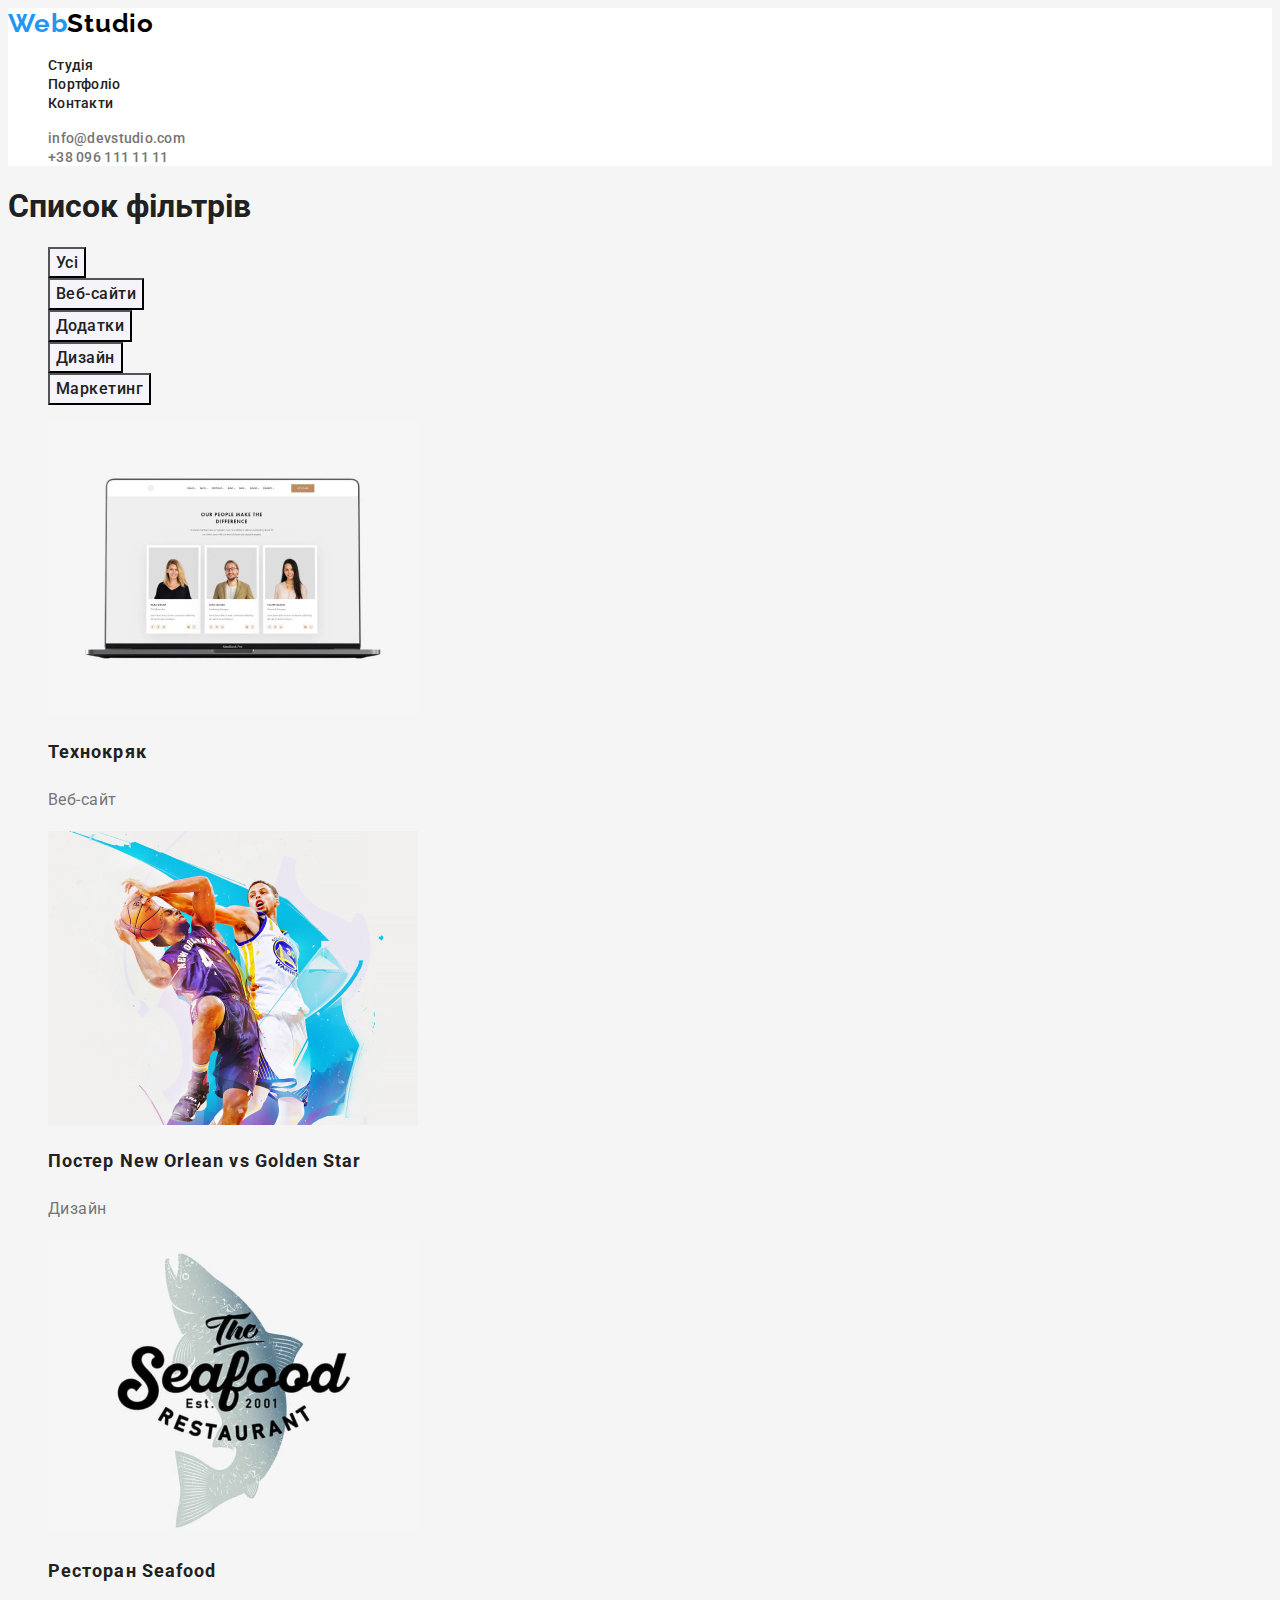
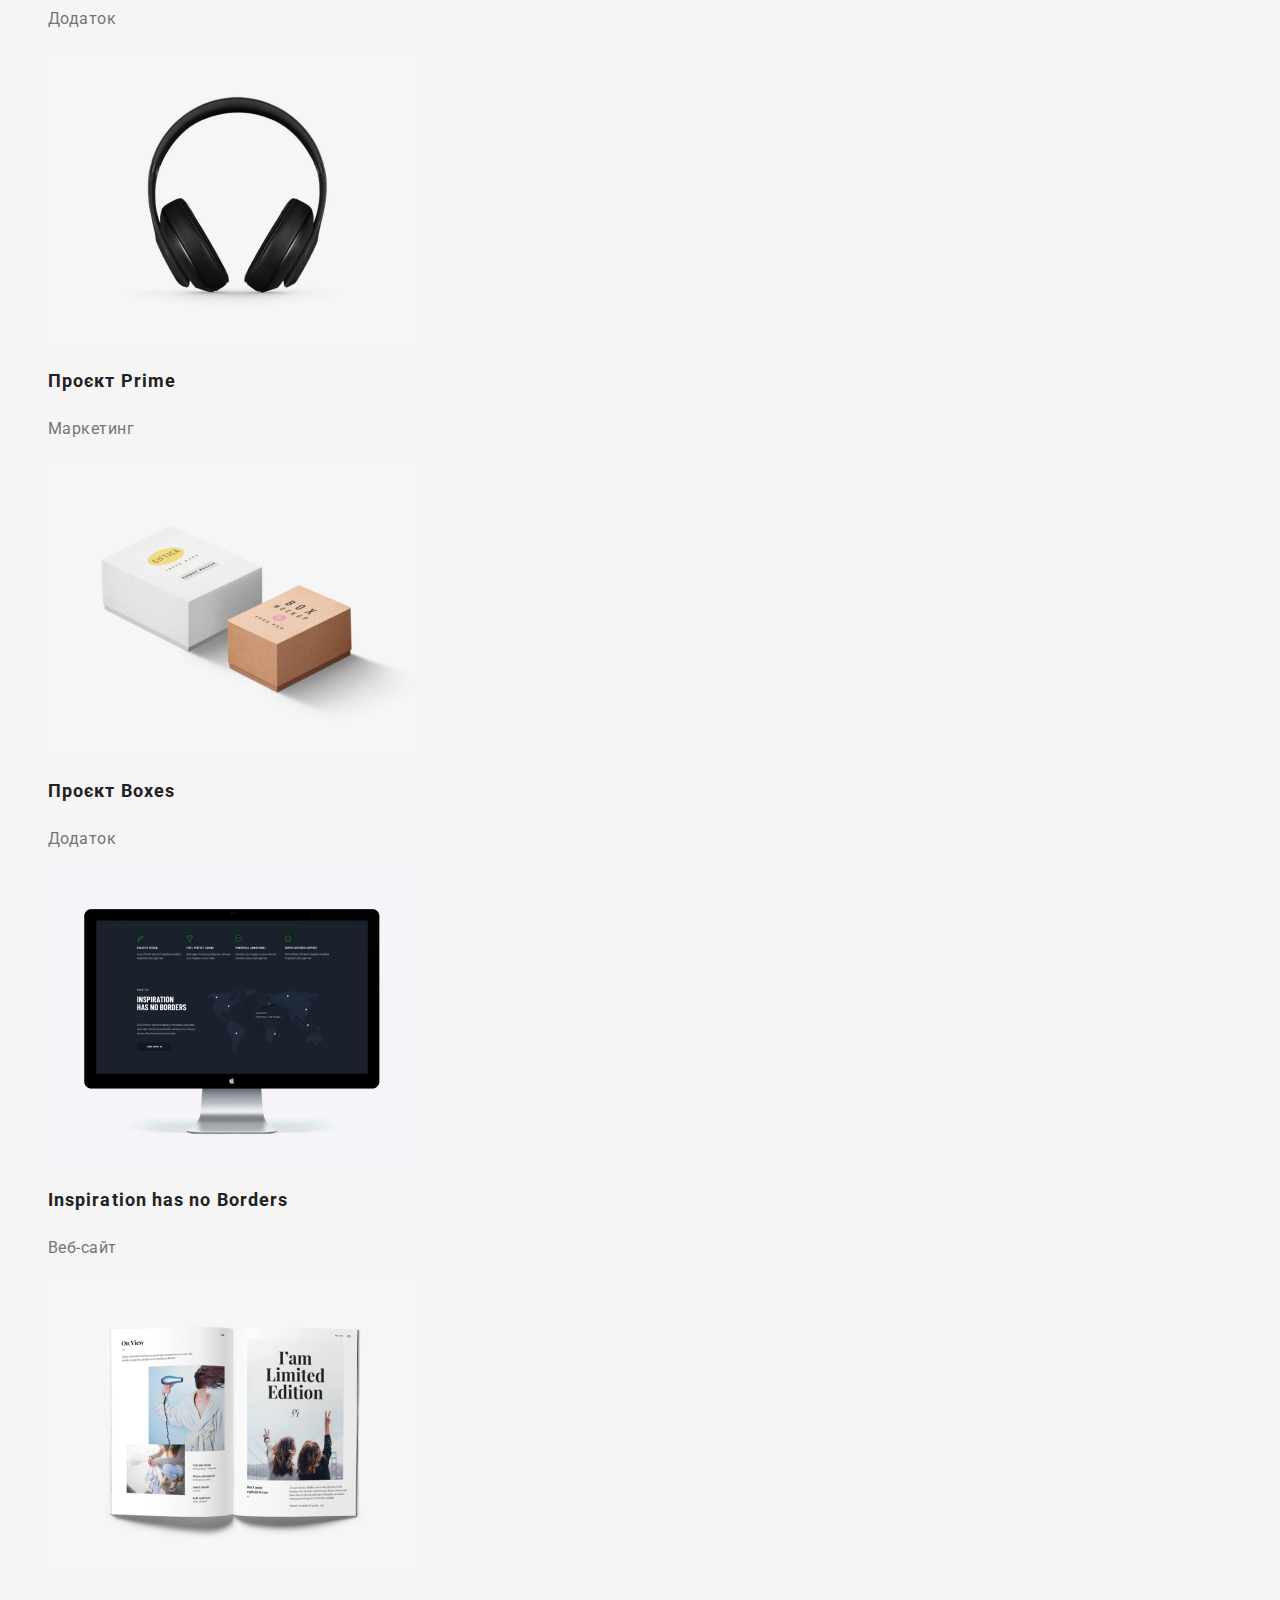
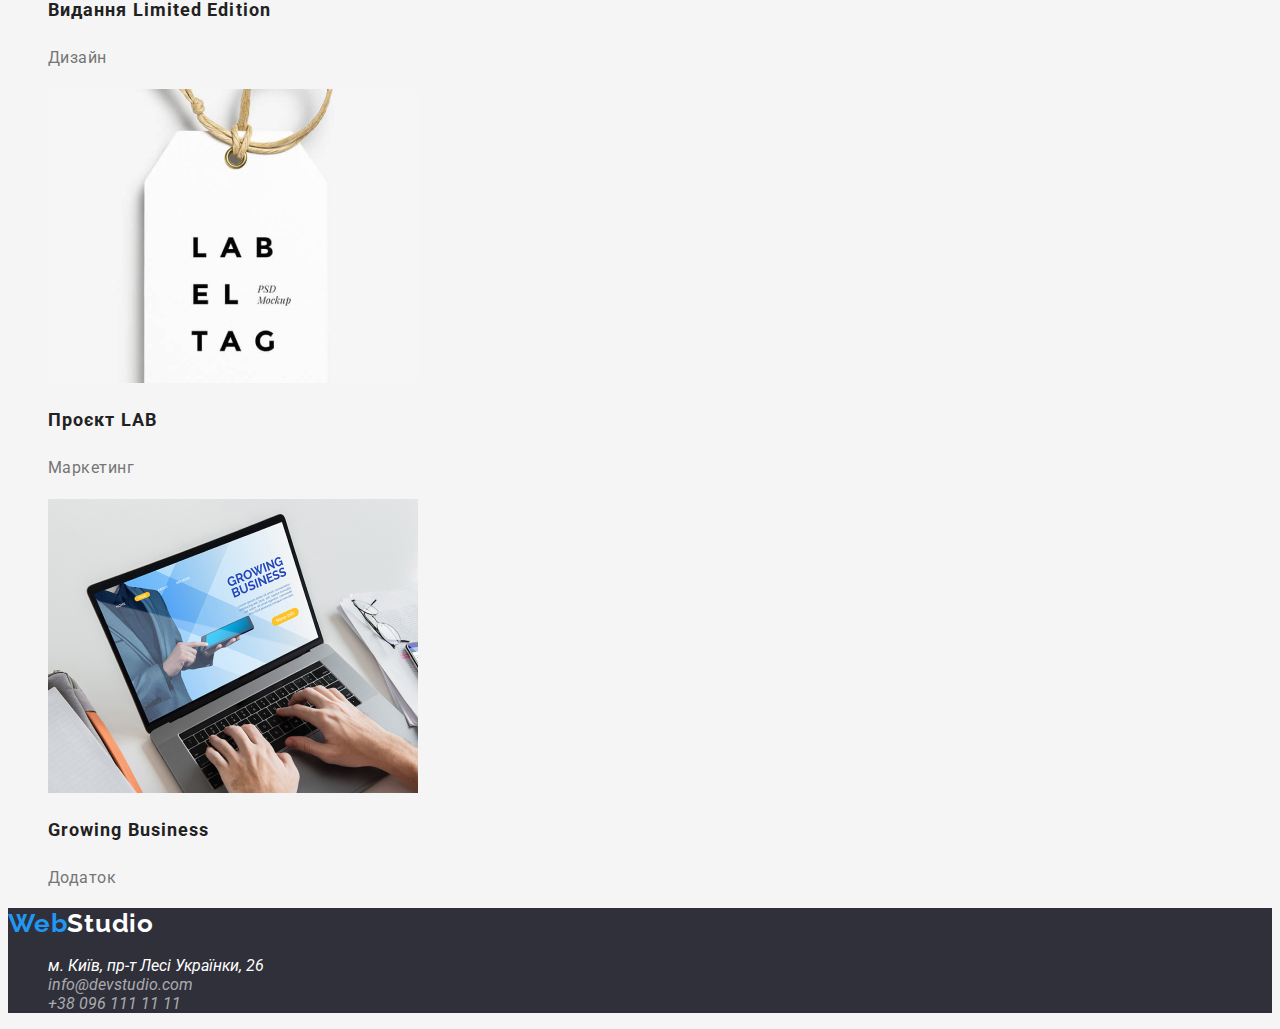
==== portfolio.html @ 04b83191 "update 1" ====
<!DOCTYPE html>
<html lang="uk">
  <head>
    <meta charset="UTF-8" />
    <meta http-equiv="X-UA-Compatible" content="IE=edge" />
    <meta name="viewport" content="width=device-width, initial-scale=1.0" />
    <title>Document</title>
    <link
      href="https://fonts.googleapis.com/css2?family=Raleway:wght@700&family=Roboto:wght@400;500;700;900&display=swap"
      rel="stylesheet"
    />
    <link rel="stylesheet" href="./css/styles.css" />
  </head>
  <body>
    <header class="page-header">
      <nav>
        <a href="" class="logo">Web<span class="logo-studio" lang="en">Studio</span></a>
        <ul class="site-nav">
          <li><a href="./index.html" class="link">Студія</a></li>
          <li><a href="./portfolio.html" class="link">Портфоліо</a></li>
          <li><a href="" class="link">Контакти</a></li>
        </ul>
      </nav>
      <ul class="site-contact">
        <li><a href="mailto:info@devstudio.com" class="link">info@devstudio.com</a></li>
        <li><a href="tel:+380961111111" class="link">+38 096 111 11 11</a></li>
      </ul>
    </header>
    <main>
      <section>
        <h1>Список фільтрів</h1>
        <ul class="buton-list">
          <li><button type="button" class="button-name">Усі</button></li>
          <li><button type="button" class="button-name">Веб-сайти</button></li>
          <li><button type="button" class="button-name">Додатки</button></li>
          <li><button type="button" class="button-name">Дизайн</button></li>
          <li><button type="button" class="button-name">Маркетинг</button></li>
        </ul>
      </section>
      <section>
        <ul>
          <li>
            <img src="./images/img2.1.jpg" alt="Дві жінки та чоловік" width="370" />
            <div>
              <h2 class="list-title">Технокряк</h2>
              <p class="text-description">Веб-сайт</p>
            </div>
          </li>
          <li>
            <img src="./images/img2.2.jpg" alt="Дві баскетболісти" width="370" />
            <div>
              <h2 class="list-title">Постер New Orlean vs Golden Star</h2>
              <p class="text-description">Дизайн</p>
            </div>
          </li>
          <li>
            <img src="./images/img2.3.jpg" alt="Лого ресторану" width="370" />
            <div>
              <h2 class="list-title">Ресторан Seafood</h2>
              <p class="text-description">Додаток</p>
            </div>
          </li>
          <li>
            <img src="./images/img2.4.jpg" alt="Навушники" width="370" />
            <div>
              <h2 class="list-title">Проєкт Prime</h2>
              <p class="text-description">Маркетинг</p>
            </div>
          </li>
          <li>
            <img src="./images/img2.5.jpg" alt="Дві коробки" width="370" />
            <div>
              <h2 class="list-title">Проєкт Boxes</h2>
              <p class="text-description">Додаток</p>
            </div>
          </li>
          <li>
            <img src="./images/img2.6.jpg" alt="Монітор комп'ютера" width="370" />
            <div>
              <h2 class="list-title">Inspiration has no Borders</h2>
              <p class="text-description">Веб-сайт</p>
            </div>
          </li>
          <li>
            <img src="./images/img2.7.jpg" alt="Розгорнута книга" width="370" />
            <div>
              <h2 class="list-title">Видання Limited Edition</h2>
              <p class="text-description">Дизайн</p>
            </div>
          </li>
          <li>
            <img src="./images/img2.8.jpg" alt="Брелок" width="370" />
            <div>
              <h2 class="list-title">Проєкт LAB</h2>
              <p class="text-description">Маркетинг</p>
            </div>
          </li>
          <li>
            <img src="./images/img2.9.jpg" alt="Друкування на ноутбуці" width="370" />
            <div>
              <h2 class="list-title">Growing Business</h2>
              <p class="text-description">Додаток</p>
            </div>
          </li>
        </ul>
      </section>
    </main>
    <footer class="page-footer">
      <a href="" class="logo-footer">Web<span class="logo-white" lang="en">Studio</span></a>
      <address class="page-adress">
        <ul class="site-contact">
          <li>
            <a href="" class="link-city">м. Київ, пр-т Лесі Українки, 26</a>
          </li>
          <li>
            <a href="mailto:info@devstudio.com" class="link-mail">info@devstudio.com</a>
          </li>
          <li>
            <a href="tel:+380961111111" class="link-tel">+38 096 111 11 11</a>
          </li>
        </ul>
      </address>
    </footer>
  </body>
</html>
---- css/styles.css ----
/* колір основного тексту color: #212121; */
/* вторичний колір color: #757575; */
/* акцент color: #FFFFFF */
/* heder 1)logo color: #2196F3(web),color: #000000(studio), */
/* 2)nav color: #212121(:hover,:focus #2196F3) 3)contact color: #757575(:hover, */
/* :focus #2196F3) */
:root {
  --primary-text-color: #212121;
  --secondary-text-color: #757575;
  --accent-color: #2196f3;
}
body {
  background-color: #f5f5f5;
  color: var(--primary-text-color);
  font-family: Roboto, sans-serif;
}
a {
  text-decoration: none;
}
ul {
  list-style: none;
}

/* heder  */
.page-header {
  background-color: #ffffff;
}
.logo {
  color: var(--accent-color);
  font-family: Raleway, sans-serif;
  font-weight: 700;
  font-size: 26px;
  line-height: 1.19;

  /* identical to box height */

  letter-spacing: 0.03em;
}

.logo .logo-studio {
  color: #000000;
}
.site-nav .link {
  color: #212121;
  font-weight: 500;
  font-size: 14px;
  line-height: 1.14;
  letter-spacing: 0.02em;
}
.site-nav .link:hover,
.site-nav .link:focus {
  color: var(--accent-color);
}
.site-contact .link {
  color: #757575;
  font-weight: 500;
  font-size: 14px;
  line-height: 1.14;
  letter-spacing: 0.02em;
}
.site-contact .link:hover,
.site-contact .link:focus {
  color: var(--accent-color);
}

/* footer */
.page-footer {
  background-color: #2f303a;
}
.logo-footer .logo-white {
  color: #ffffff;
}
.logo-footer {
  color: var(--accent-color);
  font-family: Raleway, sans-serif;
  font-weight: 700;
  font-size: 26px;
  line-height: 1.2;
  /* identical to box height */

  letter-spacing: 0.03em;
}
.page-adres {
  font-weight: 400;
  font-size: 14px;
  line-height: 1.7;
  /* or 171% */

  letter-spacing: 0.03em;
}
.site-contact .link-city {
  color: #ffffff;
}
.link-city:hover,
.link-city:focus {
  color: var(--accent-color);
}
.site-contact .link-mail {
  color: rgba(255, 255, 255, 0.6);
}
.site-contact .link-tel {
  color: rgba(255, 255, 255, 0.6);
}
.link-mail:hover,
.link-mail:focus {
  color: #2196f3;
}
.link-tel:hover,
.link-tel:focus {
  color: var(--accent-color);
}

/* main index.html*/

/* sec1 */
.hero {
  background-color: #2f303a;
}
.hero-title {
  color: #ffffff;
  font-weight: 900;
  font-size: 44px;
  line-height: 1.36;
  /* or 136% */

  text-align: center;
  letter-spacing: 0.06em;
  text-transform: uppercase;
}
/* тут кнопка */
.hero .main-button {
  color: #212121;
  background-color: #f5f4fa;
  font-family: inherit;
  font-weight: 700;
  font-size: 16px;
  line-height: 1.9;
  letter-spacing: 0.06em;
}
.hero .main-button:hover,
.main-button:focus {
  color: #ffffff;
  background-color: var(--accent-color);
}
.hero .main-button {
  cursor: pointer;
}
/* Плюси команди */
.advanteges-title {
  font-weight: 700;
  font-size: 36px;
  line-height: 1.16;
  letter-spacing: 0.03em;
}
.text-advanteges {
  color: var(--secondary-text-color);
  font-weight: 400;
  font-size: 14px;
  line-height: 1.7;
  /* or 171% */

  letter-spacing: 0.03em;
}
.section-title {
  font-weight: 700;
  font-size: 36px;
  line-height: 1.16;
  text-align: center;
  letter-spacing: 0.03em;
}
/* Наша команда */
.team-section {
  background-color: #f5f4fa;
}
.team-title {
  font-weight: 500;
  font-size: 16px;
  line-height: 1.18;
  /* identical to box height */
  letter-spacing: 0.03em;
}
.text-profession {
  color: var(--secondary-text-color);
  font-weight: 400;
  font-size: 16px;
  line-height: 1.18;
  /* identical to box height */
  letter-spacing: 0.03em;
}

/* main portfolio.html*/

/* кнопки */
.buton-list .button-name {
  color: #212121;
  background-color: #f5f4fa;
  font-family: inherit;
  font-weight: 500;
  font-size: 16px;
  line-height: 1.6;
  letter-spacing: 0.03em;
}
.buton-list .button-name:hover,
.buton-list .button-name:hover {
  color: #ffffff;
  background-color: var(--accent-color);
}
.buton-list .button-name {
  cursor: pointer;
}
.list-title {
  font-weight: 700;
  font-size: 18px;
  line-height: 2;
  letter-spacing: 0.06em;
}

.text-description {
  color: var(--secondary-text-color);
  font-weight: 400;
  font-size: 16px;
  line-height: 1.8;
  letter-spacing: 0.03em;
}
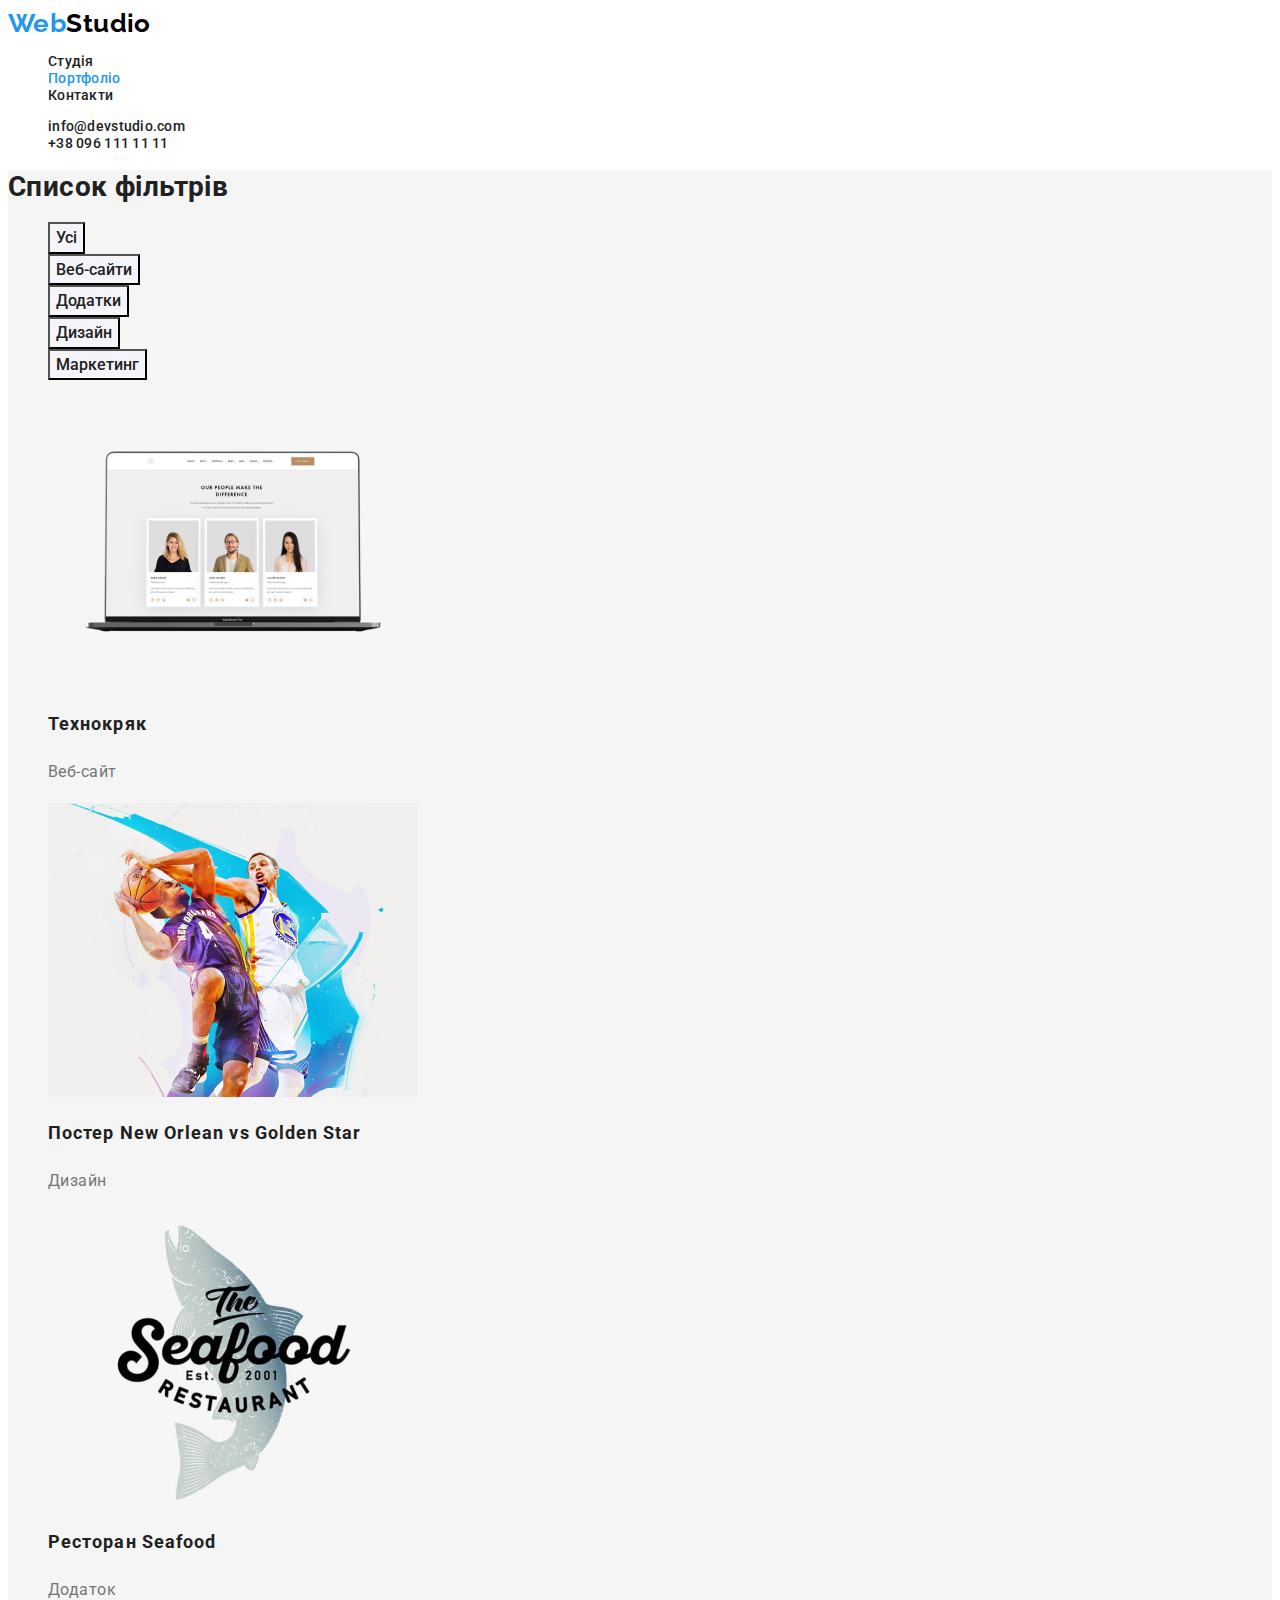
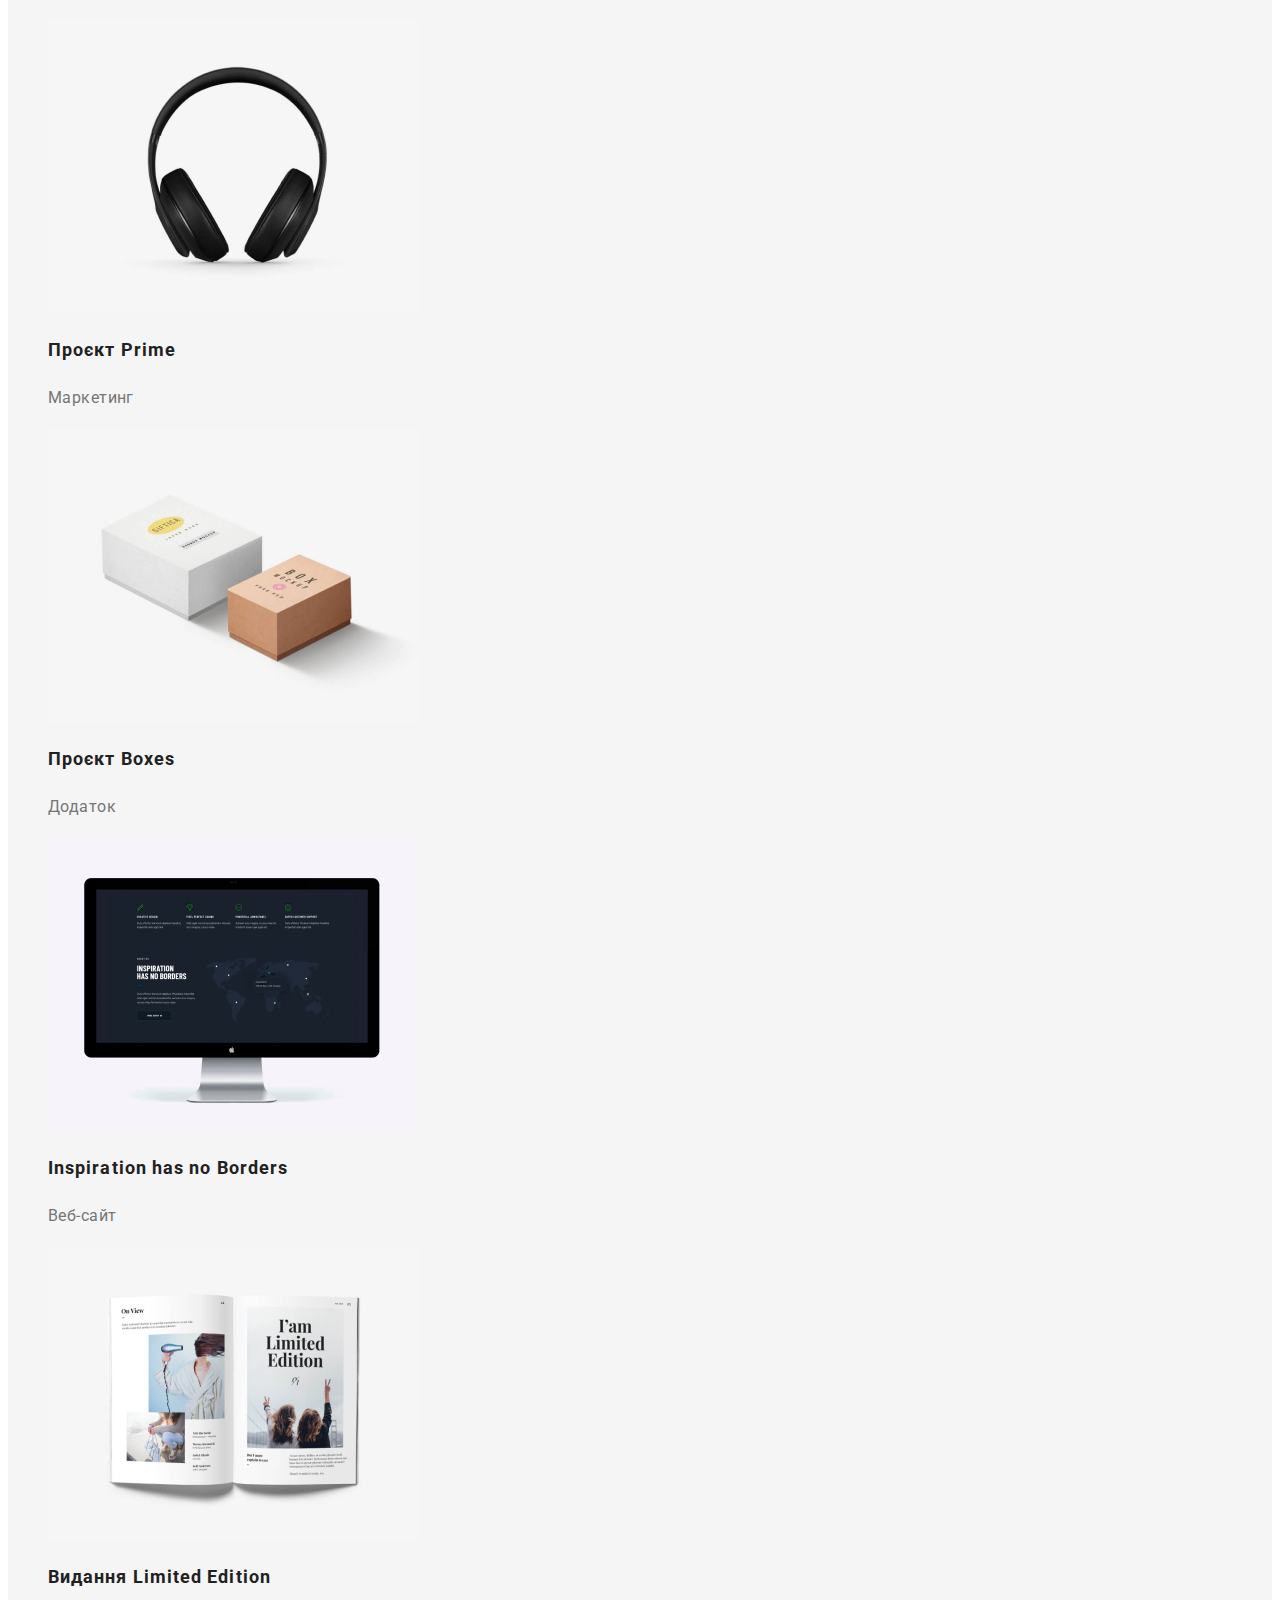
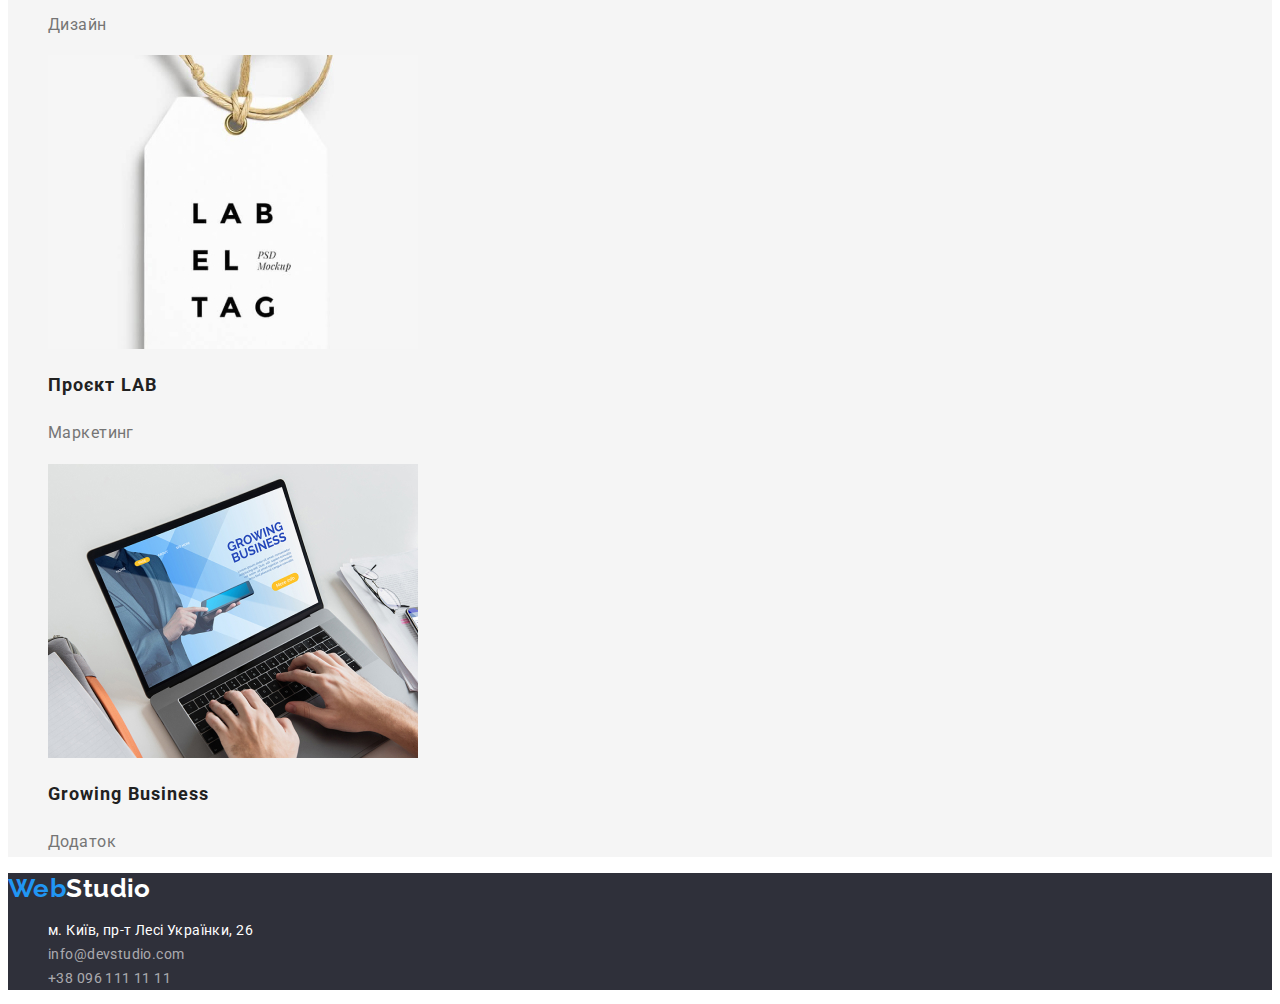
==== commit c4b33bc6: "update 2" ====
--- a/portfolio.html
+++ b/portfolio.html
@@ -17,7 +17,7 @@
         <a href="" class="logo">Web<span class="logo-studio" lang="en">Studio</span></a>
         <ul class="site-nav">
           <li><a href="./index.html" class="link">Студія</a></li>
-          <li><a href="./portfolio.html" class="link">Портфоліо</a></li>
+          <li><a href="./portfolio.html" class="link current">Портфоліо</a></li>
           <li><a href="" class="link">Контакти</a></li>
         </ul>
       </nav>
@@ -26,8 +26,8 @@
         <li><a href="tel:+380961111111" class="link">+38 096 111 11 11</a></li>
       </ul>
     </header>
-    <main>
-      <section>
+    <main class="page-main">
+      <section class="">
         <h1>Список фільтрів</h1>
         <ul class="buton-list">
           <li><button type="button" class="button-name">Усі</button></li>
@@ -36,8 +36,6 @@
           <li><button type="button" class="button-name">Дизайн</button></li>
           <li><button type="button" class="button-name">Маркетинг</button></li>
         </ul>
-      </section>
-      <section>
         <ul>
           <li>
             <img src="./images/img2.1.jpg" alt="Дві жінки та чоловік" width="370" />
--- a/css/styles.css
+++ b/css/styles.css
@@ -8,11 +8,19 @@
   --primary-text-color: #212121;
   --secondary-text-color: #757575;
   --accent-color: #2196f3;
-}
+  --white-color: #ffffff;
+  --logo-black-color: #000000;
+  --secondary-background-color: #2f303a;
+  --third-background-color: #f5f5f5;
+  --fourth-background-color: #f5f4fa;
+}
+
 body {
-  background-color: #f5f5f5;
+  background-color: var(--white-color);
   color: var(--primary-text-color);
   font-family: Roboto, sans-serif;
+  font-size: 14px;
+  letter-spacing: 0.03em;
 }
 a {
   text-decoration: none;
@@ -23,7 +31,7 @@
 
 /* heder  */
 .page-header {
-  background-color: #ffffff;
+  background-color: var(--white-color);
 }
 .logo {
   color: var(--accent-color);
@@ -31,19 +39,14 @@
   font-weight: 700;
   font-size: 26px;
   line-height: 1.19;
-
-  /* identical to box height */
-
-  letter-spacing: 0.03em;
 }
 
 .logo .logo-studio {
-  color: #000000;
+  color: var(--logo-black-color);
 }
 .site-nav .link {
-  color: #212121;
-  font-weight: 500;
-  font-size: 14px;
+  color: var(--primary-text-color);
+  font-weight: 500;
   line-height: 1.14;
   letter-spacing: 0.02em;
 }
@@ -51,10 +54,12 @@
 .site-nav .link:focus {
   color: var(--accent-color);
 }
+.site-nav .link.current {
+  color: var(--accent-color);
+}
 .site-contact .link {
-  color: #757575;
-  font-weight: 500;
-  font-size: 14px;
+  color: var(--primary-text-color);
+  font-weight: 500;
   line-height: 1.14;
   letter-spacing: 0.02em;
 }
@@ -65,10 +70,10 @@
 
 /* footer */
 .page-footer {
-  background-color: #2f303a;
+  background-color: var(--secondary-background-color);
 }
 .logo-footer .logo-white {
-  color: #ffffff;
+  color: var(--white-color);
 }
 .logo-footer {
   color: var(--accent-color);
@@ -76,20 +81,16 @@
   font-weight: 700;
   font-size: 26px;
   line-height: 1.2;
-  /* identical to box height */
-
-  letter-spacing: 0.03em;
-}
-.page-adres {
-  font-weight: 400;
-  font-size: 14px;
+}
+.page-adress {
+  font-style: normal;
+  font-weight: 400;
   line-height: 1.7;
-  /* or 171% */
-
-  letter-spacing: 0.03em;
 }
 .site-contact .link-city {
-  color: #ffffff;
+  color: var(--white-color);
+  font-weight: 400;
+  line-height: 24px;
 }
 .link-city:hover,
 .link-city:focus {
@@ -103,7 +104,7 @@
 }
 .link-mail:hover,
 .link-mail:focus {
-  color: #2196f3;
+  color: var(--accent-color);
 }
 .link-tel:hover,
 .link-tel:focus {
@@ -113,11 +114,12 @@
 /* main index.html*/
 
 /* sec1 */
+
 .hero {
-  background-color: #2f303a;
+  background-color: var(--secondary-background-color);
 }
 .hero-title {
-  color: #ffffff;
+  color: var(--white-color);
   font-weight: 900;
   font-size: 44px;
   line-height: 1.36;
@@ -129,8 +131,8 @@
 }
 /* тут кнопка */
 .hero .main-button {
-  color: #212121;
-  background-color: #f5f4fa;
+  color: var(--white-color);
+  background-color: var(--accent-color);
   font-family: inherit;
   font-weight: 700;
   font-size: 16px;
@@ -139,70 +141,61 @@
 }
 .hero .main-button:hover,
 .main-button:focus {
-  color: #ffffff;
-  background-color: var(--accent-color);
+  color: var(--accent-color);
+  background-color: var(--white-color);
 }
 .hero .main-button {
   cursor: pointer;
 }
+.company-section {
+  background-color: var(--third-background-color);
+}
 /* Плюси команди */
-.advanteges-title {
-  font-weight: 700;
-  font-size: 36px;
-  line-height: 1.16;
-  letter-spacing: 0.03em;
-}
+
 .text-advanteges {
   color: var(--secondary-text-color);
   font-weight: 400;
-  font-size: 14px;
   line-height: 1.7;
-  /* or 171% */
-
-  letter-spacing: 0.03em;
 }
 .section-title {
   font-weight: 700;
   font-size: 36px;
   line-height: 1.16;
   text-align: center;
-  letter-spacing: 0.03em;
 }
 /* Наша команда */
 .team-section {
-  background-color: #f5f4fa;
+  background-color: var(--fourth-background-color);
 }
 .team-title {
   font-weight: 500;
   font-size: 16px;
   line-height: 1.18;
-  /* identical to box height */
-  letter-spacing: 0.03em;
 }
 .text-profession {
   color: var(--secondary-text-color);
   font-weight: 400;
   font-size: 16px;
   line-height: 1.18;
-  /* identical to box height */
-  letter-spacing: 0.03em;
 }
 
 /* main portfolio.html*/
+.page-main {
+  background-color: var(--third-background-color);
+}
 
 /* кнопки */
 .buton-list .button-name {
-  color: #212121;
-  background-color: #f5f4fa;
+  color: var(--primary-text-color);
+  background-color: var(--fourth-background-color);
   font-family: inherit;
   font-weight: 500;
   font-size: 16px;
   line-height: 1.6;
-  letter-spacing: 0.03em;
 }
 .buton-list .button-name:hover,
-.buton-list .button-name:hover {
-  color: #ffffff;
+.buton-list .button-name:focus {
+  color: var(--white-color);
   background-color: var(--accent-color);
 }
 .buton-list .button-name {
@@ -220,5 +213,4 @@
   font-weight: 400;
   font-size: 16px;
   line-height: 1.8;
-  letter-spacing: 0.03em;
-}
+}
